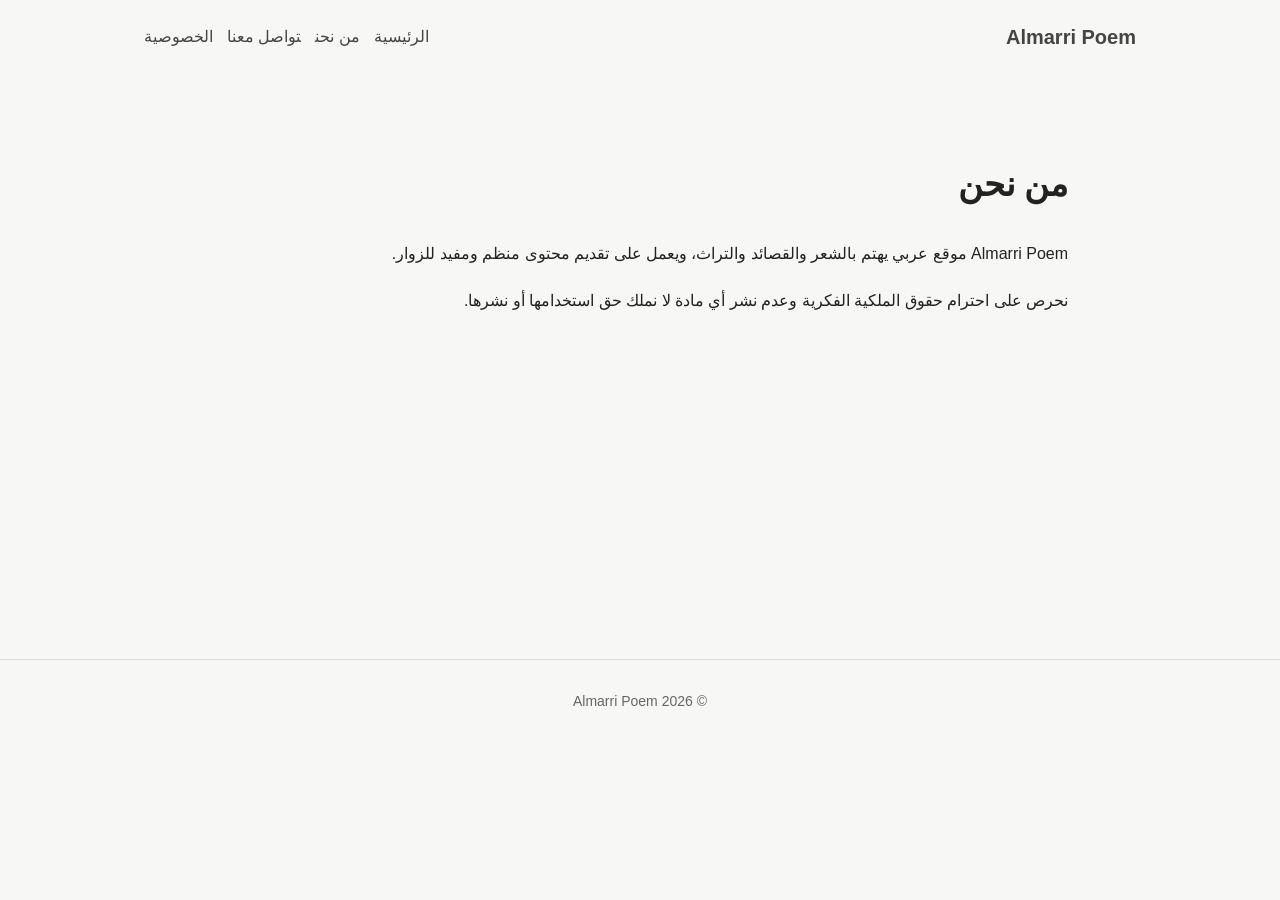
==== about.html @ f3326058 "Add files via upload" ====
<!doctype html>
<html lang="ar" dir="rtl"><head><meta charset="utf-8"><meta name="viewport" content="width=device-width,initial-scale=1"><title>من نحن | Almarri Poem</title><link rel="stylesheet" href="style.css"></head>
<body><header><nav class="nav"><a class="logo" href="index.html">Almarri Poem</a><div><a href="index.html">الرئيسية</a><a href="about.html">من نحن</a><a href="contact.html">تواصل معنا</a><a href="privacy.html">الخصوصية</a></div></nav></header>
<main class="content page"><h1>من نحن</h1><p>Almarri Poem موقع عربي يهتم بالشعر والقصائد والتراث، ويعمل على تقديم محتوى منظم ومفيد للزوار.</p><p>نحرص على احترام حقوق الملكية الفكرية وعدم نشر أي مادة لا نملك حق استخدامها أو نشرها.</p></main>
<footer>© 2026 Almarri Poem</footer></body></html>
---- style.css ----
*{box-sizing:border-box}
body{margin:0;font-family:Arial,"Tahoma",sans-serif;background:#f7f7f5;color:#222;line-height:1.9}
.nav{max-width:1050px;margin:auto;padding:18px 22px;display:flex;align-items:center;justify-content:space-between;gap:20px}
.logo{font-weight:700;font-size:20px;color:#222;text-decoration:none}
.nav a{margin:0 7px;color:#444;text-decoration:none}
.nav a:hover{color:#000}
.hero{background:#fff;border-top:1px solid #eee;border-bottom:1px solid #eee;padding:90px 22px;text-align:center}
.hero h1{font-size:42px;margin:8px 0}
.eyebrow{letter-spacing:2px;text-transform:uppercase;color:#777}
.hero p{max-width:700px;margin:15px auto;color:#555}
.content{max-width:900px;margin:auto;padding:55px 22px}
.card{background:#fff;padding:28px;border:1px solid #e8e8e8;border-radius:12px;margin-top:25px}
.button{display:inline-block;background:#222;color:#fff;padding:8px 18px;border-radius:7px;text-decoration:none}
.page{min-height:65vh}
.page h1{font-size:34px}
footer{text-align:center;border-top:1px solid #ddd;padding:28px 20px;color:#666;font-size:14px}
footer a{color:#555}
@media(max-width:700px){.nav{display:block;text-align:center}.nav div{margin-top:10px}.hero h1{font-size:31px}}
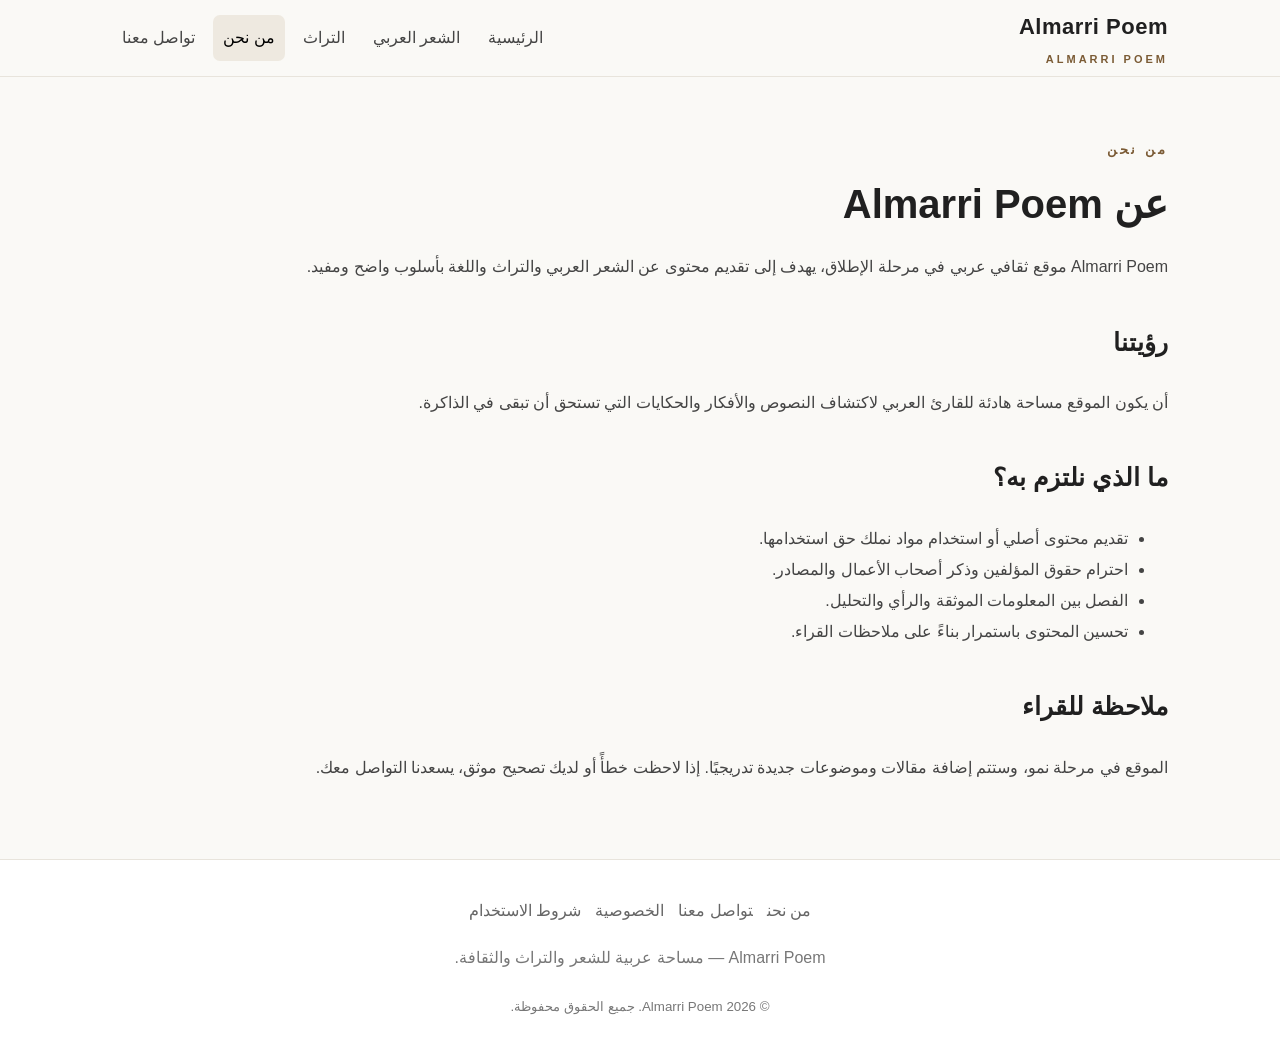
==== commit df3bba2e: "Add files via upload" ====
--- a/about.html
+++ b/about.html
@@ -1,5 +1,24 @@
-<!doctype html>
-<html lang="ar" dir="rtl"><head><meta charset="utf-8"><meta name="viewport" content="width=device-width,initial-scale=1"><title>من نحن | Almarri Poem</title><link rel="stylesheet" href="style.css"></head>
-<body><header><nav class="nav"><a class="logo" href="index.html">Almarri Poem</a><div><a href="index.html">الرئيسية</a><a href="about.html">من نحن</a><a href="contact.html">تواصل معنا</a><a href="privacy.html">الخصوصية</a></div></nav></header>
-<main class="content page"><h1>من نحن</h1><p>Almarri Poem موقع عربي يهتم بالشعر والقصائد والتراث، ويعمل على تقديم محتوى منظم ومفيد للزوار.</p><p>نحرص على احترام حقوق الملكية الفكرية وعدم نشر أي مادة لا نملك حق استخدامها أو نشرها.</p></main>
-<footer>© 2026 Almarri Poem</footer></body></html>+<!doctype html><html lang="ar" dir="rtl"><head>
+<meta charset="utf-8"><meta name="viewport" content="width=device-width,initial-scale=1">
+<meta name="description" content="من نحن | Almarri Poem منصة عربية تهتم بالشعر والتراث والثقافة الأدبية.">
+<title>من نحن | Almarri Poem</title><link rel="stylesheet" href="style.css">
+</head><body>
+<header><div class="container nav">
+<a class="logo" href="index.html">Almarri Poem<span>ALMARRI POEM</span></a>
+<nav>
+<a class="" href="index.html">الرئيسية</a>
+<a class="" href="poetry.html">الشعر العربي</a>
+<a class="" href="heritage.html">التراث</a>
+<a class="active" href="about.html">من نحن</a>
+<a class="" href="contact.html">تواصل معنا</a>
+</nav></div></header>
+<main class="page"><div class="container">
+<div class="kicker">من نحن</div><h1>عن Almarri Poem</h1>
+<p>Almarri Poem موقع ثقافي عربي في مرحلة الإطلاق، يهدف إلى تقديم محتوى عن الشعر العربي والتراث واللغة بأسلوب واضح ومفيد.</p>
+<h2>رؤيتنا</h2><p>أن يكون الموقع مساحة هادئة للقارئ العربي لاكتشاف النصوص والأفكار والحكايات التي تستحق أن تبقى في الذاكرة.</p>
+<h2>ما الذي نلتزم به؟</h2><ul><li>تقديم محتوى أصلي أو استخدام مواد نملك حق استخدامها.</li><li>احترام حقوق المؤلفين وذكر أصحاب الأعمال والمصادر.</li><li>الفصل بين المعلومات الموثقة والرأي والتحليل.</li><li>تحسين المحتوى باستمرار بناءً على ملاحظات القراء.</li></ul>
+<h2>ملاحظة للقراء</h2><p>الموقع في مرحلة نمو، وستتم إضافة مقالات وموضوعات جديدة تدريجيًا. إذا لاحظت خطأً أو لديك تصحيح موثق، يسعدنا التواصل معك.</p>
+</div></main><footer><div class="container">
+<div><a href="about.html">من نحن</a><a href="contact.html">تواصل معنا</a><a href="privacy.html">الخصوصية</a><a href="terms.html">شروط الاستخدام</a></div>
+<p>Almarri Poem — مساحة عربية للشعر والتراث والثقافة.</p><small>© 2026 Almarri Poem. جميع الحقوق محفوظة.</small>
+</div></footer></body></html>
--- a/style.css
+++ b/style.css
@@ -1,18 +1,43 @@
+
+:root{
+  --bg:#faf9f6;--surface:#fff;--text:#202020;--muted:#666;
+  --line:#e8e4dc;--accent:#7b5b35;--accent2:#b08a58;--max:1100px;
+}
 *{box-sizing:border-box}
-body{margin:0;font-family:Arial,"Tahoma",sans-serif;background:#f7f7f5;color:#222;line-height:1.9}
-.nav{max-width:1050px;margin:auto;padding:18px 22px;display:flex;align-items:center;justify-content:space-between;gap:20px}
-.logo{font-weight:700;font-size:20px;color:#222;text-decoration:none}
-.nav a{margin:0 7px;color:#444;text-decoration:none}
-.nav a:hover{color:#000}
-.hero{background:#fff;border-top:1px solid #eee;border-bottom:1px solid #eee;padding:90px 22px;text-align:center}
-.hero h1{font-size:42px;margin:8px 0}
-.eyebrow{letter-spacing:2px;text-transform:uppercase;color:#777}
-.hero p{max-width:700px;margin:15px auto;color:#555}
-.content{max-width:900px;margin:auto;padding:55px 22px}
-.card{background:#fff;padding:28px;border:1px solid #e8e8e8;border-radius:12px;margin-top:25px}
-.button{display:inline-block;background:#222;color:#fff;padding:8px 18px;border-radius:7px;text-decoration:none}
-.page{min-height:65vh}
-.page h1{font-size:34px}
-footer{text-align:center;border-top:1px solid #ddd;padding:28px 20px;color:#666;font-size:14px}
-footer a{color:#555}
-@media(max-width:700px){.nav{display:block;text-align:center}.nav div{margin-top:10px}.hero h1{font-size:31px}}+html{scroll-behavior:smooth}
+body{margin:0;background:var(--bg);color:var(--text);font-family:"Tahoma","Arial",sans-serif;line-height:1.95}
+a{color:inherit}
+.container{max-width:var(--max);margin:auto;padding:0 22px}
+header{background:rgba(250,249,246,.96);border-bottom:1px solid var(--line);position:sticky;top:0;z-index:10;backdrop-filter:blur(8px)}
+.nav{min-height:76px;display:flex;align-items:center;justify-content:space-between;gap:25px}
+.logo{text-decoration:none;font-size:22px;font-weight:800;letter-spacing:.5px}
+.logo span{display:block;font-size:11px;letter-spacing:3px;color:var(--accent);font-weight:600}
+nav{display:flex;flex-wrap:wrap;gap:8px}
+nav a{text-decoration:none;padding:7px 10px;border-radius:7px;color:#444}
+nav a:hover,nav a.active{background:#eee9e0;color:#000}
+.hero{padding:92px 0 85px;background:linear-gradient(180deg,#fff,#faf9f6);text-align:center;border-bottom:1px solid var(--line)}
+.kicker{color:var(--accent);font-size:13px;letter-spacing:3px;font-weight:700}
+h1{font-size:clamp(36px,6vw,62px);line-height:1.35;margin:15px 0 20px}
+.hero p{max-width:760px;margin:auto;color:var(--muted);font-size:18px}
+.btn{display:inline-block;margin-top:26px;padding:10px 20px;border-radius:8px;background:var(--text);color:#fff;text-decoration:none}
+.section{padding:65px 0}
+.section h2{font-size:30px;margin:0 0 10px}
+.section-intro{color:var(--muted);max-width:760px}
+.grid{display:grid;grid-template-columns:repeat(3,1fr);gap:20px;margin-top:28px}
+.card{background:var(--surface);border:1px solid var(--line);border-radius:14px;padding:25px;box-shadow:0 4px 18px rgba(0,0,0,.03)}
+.card h3{margin-top:0;font-size:21px}
+.card p{color:#555;margin-bottom:0}
+.meta{font-size:13px;color:var(--accent)}
+.poem{white-space:pre-line;font-size:20px;line-height:2.4;border-right:3px solid var(--accent2);padding:8px 20px;margin-top:18px}
+.page{padding:60px 0;min-height:68vh}
+.page h1{font-size:40px}
+.page h2{font-size:25px;margin-top:35px}
+.page p,.page li{color:#444}
+.notice{background:#f1ece4;border:1px solid #e1d6c6;border-radius:12px;padding:18px;margin:25px 0}
+footer{border-top:1px solid var(--line);background:#fff;padding:35px 0;text-align:center;color:#777}
+footer a{margin:0 7px;color:#666;text-decoration:none}
+small{color:#777}
+@media(max-width:800px){
+ .nav{display:block;padding:14px 20px}.logo{margin-bottom:8px}nav{gap:2px}
+ .grid{grid-template-columns:1fr}.hero{padding:65px 0}
+}
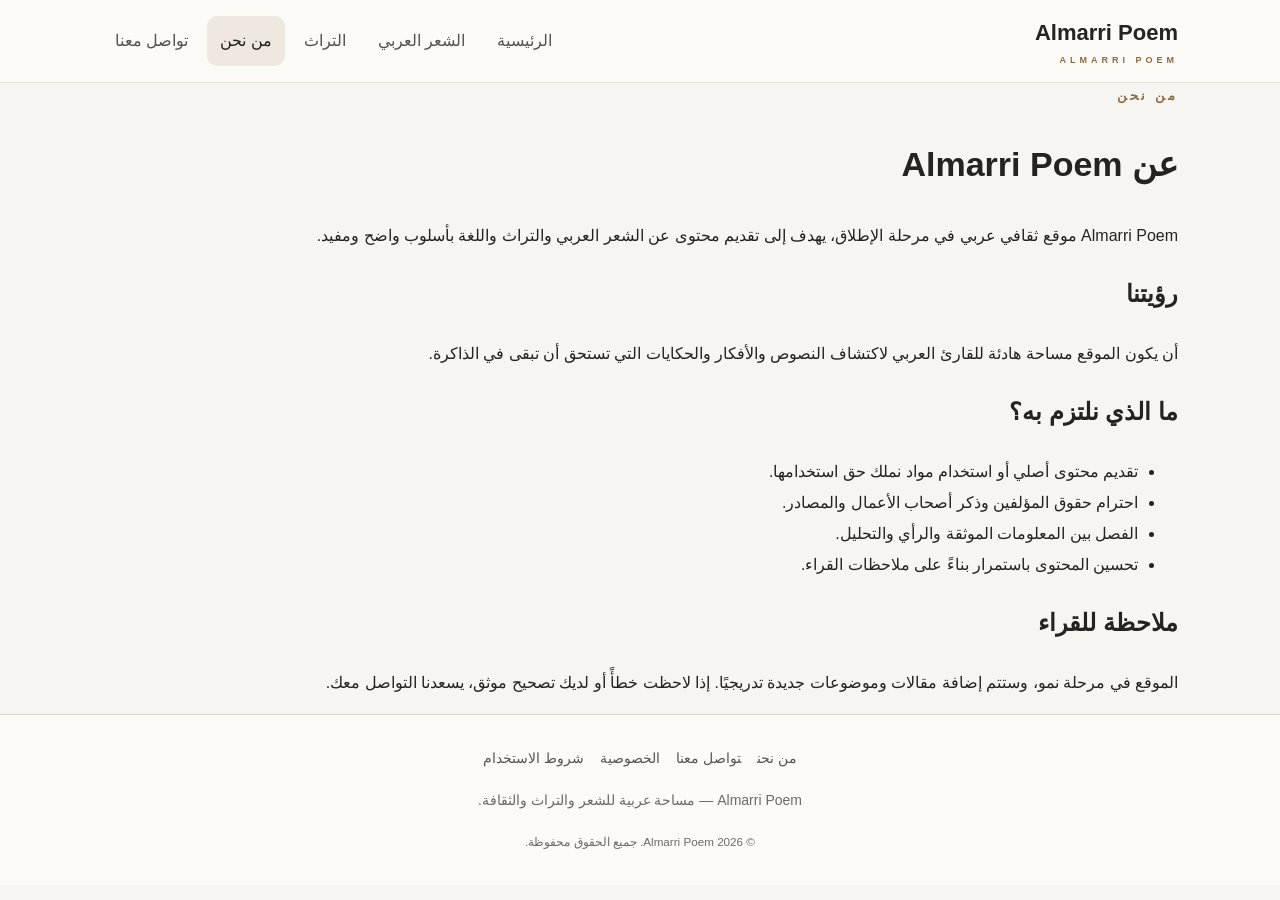
==== commit 8a0dc8b8: "Add files via upload" ====
--- a/about.html
+++ b/about.html
@@ -7,7 +7,7 @@
 <a class="logo" href="index.html">Almarri Poem<span>ALMARRI POEM</span></a>
 <nav>
 <a class="" href="index.html">الرئيسية</a>
-<a class="" href="poetry.html">الشعر العربي</a>
+<a class="" href="diwan.html">الشعر العربي</a>
 <a class="" href="heritage.html">التراث</a>
 <a class="active" href="about.html">من نحن</a>
 <a class="" href="contact.html">تواصل معنا</a>
--- a/style.css
+++ b/style.css
@@ -1,43 +1,78 @@
 
-:root{
-  --bg:#faf9f6;--surface:#fff;--text:#202020;--muted:#666;
-  --line:#e8e4dc;--accent:#7b5b35;--accent2:#b08a58;--max:1100px;
-}
 *{box-sizing:border-box}
 html{scroll-behavior:smooth}
-body{margin:0;background:var(--bg);color:var(--text);font-family:"Tahoma","Arial",sans-serif;line-height:1.95}
+body{margin:0;font-family:"Noto Naskh Arabic","Noto Sans Arabic","Tahoma","Arial",sans-serif;background:#f7f5f1;color:#252321;line-height:1.95}
 a{color:inherit}
-.container{max-width:var(--max);margin:auto;padding:0 22px}
-header{background:rgba(250,249,246,.96);border-bottom:1px solid var(--line);position:sticky;top:0;z-index:10;backdrop-filter:blur(8px)}
-.nav{min-height:76px;display:flex;align-items:center;justify-content:space-between;gap:25px}
-.logo{text-decoration:none;font-size:22px;font-weight:800;letter-spacing:.5px}
-.logo span{display:block;font-size:11px;letter-spacing:3px;color:var(--accent);font-weight:600}
-nav{display:flex;flex-wrap:wrap;gap:8px}
-nav a{text-decoration:none;padding:7px 10px;border-radius:7px;color:#444}
-nav a:hover,nav a.active{background:#eee9e0;color:#000}
-.hero{padding:92px 0 85px;background:linear-gradient(180deg,#fff,#faf9f6);text-align:center;border-bottom:1px solid var(--line)}
-.kicker{color:var(--accent);font-size:13px;letter-spacing:3px;font-weight:700}
-h1{font-size:clamp(36px,6vw,62px);line-height:1.35;margin:15px 0 20px}
-.hero p{max-width:760px;margin:auto;color:var(--muted);font-size:18px}
-.btn{display:inline-block;margin-top:26px;padding:10px 20px;border-radius:8px;background:var(--text);color:#fff;text-decoration:none}
-.section{padding:65px 0}
-.section h2{font-size:30px;margin:0 0 10px}
-.section-intro{color:var(--muted);max-width:760px}
-.grid{display:grid;grid-template-columns:repeat(3,1fr);gap:20px;margin-top:28px}
-.card{background:var(--surface);border:1px solid var(--line);border-radius:14px;padding:25px;box-shadow:0 4px 18px rgba(0,0,0,.03)}
-.card h3{margin-top:0;font-size:21px}
-.card p{color:#555;margin-bottom:0}
-.meta{font-size:13px;color:var(--accent)}
-.poem{white-space:pre-line;font-size:20px;line-height:2.4;border-right:3px solid var(--accent2);padding:8px 20px;margin-top:18px}
-.page{padding:60px 0;min-height:68vh}
-.page h1{font-size:40px}
-.page h2{font-size:25px;margin-top:35px}
-.page p,.page li{color:#444}
-.notice{background:#f1ece4;border:1px solid #e1d6c6;border-radius:12px;padding:18px;margin:25px 0}
-footer{border-top:1px solid var(--line);background:#fff;padding:35px 0;text-align:center;color:#777}
-footer a{margin:0 7px;color:#666;text-decoration:none}
-small{color:#777}
+.container{max-width:1120px;margin:auto;padding-left:22px;padding-right:22px}
+.nav{min-height:82px;display:flex;align-items:center;justify-content:space-between;gap:22px;background:#fbfaf7}
+header{background:#fbfaf7;border-bottom:1px solid #e8e2d9;position:sticky;top:0;z-index:20}
+.logo{font-weight:800;font-size:22px;text-decoration:none;white-space:nowrap}
+.logo span{display:block;font-size:9px;letter-spacing:4px;color:#8b6d45;margin-top:-3px}
+nav{display:flex;gap:6px;flex-wrap:wrap;justify-content:center}
+nav a{padding:9px 13px;border-radius:10px;text-decoration:none;color:#55504a}
+nav a:hover,nav a.active{background:#eee8df;color:#222}
+.hero{background:#fff;border-top:1px solid #eee;border-bottom:1px solid #eee;padding:90px 22px;text-align:center}
+.hero h1{font-size:44px;margin:8px 0}
+.eyebrow,.kicker{letter-spacing:3px;text-transform:uppercase;color:#8b6d45;font-size:13px;font-weight:700}
+.hero p{max-width:760px;margin:15px auto;color:#666}
+.button,.btn{display:inline-block;background:#222;color:#fff;padding:12px 22px;border-radius:10px;text-decoration:none;border:1px solid #222}
+.button.ghost{background:transparent;color:#222;border-color:#d7d0c7}
+.section{padding:55px 0}
+.section h2{font-size:30px;margin:0 0 8px}
+.section-intro{color:#666}
+.grid{display:grid;grid-template-columns:repeat(3,1fr);gap:18px}
+.card{background:#fff;padding:28px;border:1px solid #e5dfd7;border-radius:16px;margin-top:18px;box-shadow:0 8px 24px rgba(40,30,20,.04)}
+.meta{display:inline-block;color:#8b6d45;font-size:13px;font-weight:700}
+.page{min-height:65vh}
+.page h1{font-size:34px}
+footer{text-align:center;border-top:1px solid #ddd6cd;padding:30px 20px;color:#6f6a64;font-size:14px;background:#fbfaf7}
+footer a{margin:0 8px;color:#555;text-decoration:none}
+
+.diwan-hero{background:linear-gradient(180deg,#fbfaf7,#f2eee7);border-bottom:1px solid #e3ddd4;padding:72px 0 58px;text-align:center}
+.diwan-hero h1{font-size:42px;line-height:1.35;margin:14px 0 4px}
+.diwan-hero h1 span{font-size:.62em;color:#4d4944}
+.diwan-hero .subtitle{font-size:18px;color:#8b6d45;font-weight:700;margin:4px 0 16px}
+.diwan-hero .intro{max-width:820px;margin:0 auto 24px;color:#666;font-size:17px}
+.hero-actions{display:flex;justify-content:center;gap:10px;flex-wrap:wrap}
+.archive-note{display:flex;align-items:flex-start;gap:15px;background:#fff;border:1px solid #e4ddd4;border-radius:16px;margin-top:28px;padding:18px 22px}
+.note-icon{width:38px;height:38px;display:grid;place-items:center;border-radius:50%;background:#eee7dc;color:#8b6d45;font-size:20px;flex:0 0 auto}
+.archive-note p{margin:4px 0 0;color:#666}
+.controls{padding-top:50px}
+.controls-top{display:flex;align-items:end;justify-content:space-between;gap:20px}
+.controls-top h2{font-size:32px;margin:4px 0 0}
+.controls-top p{color:#777;margin:2px 0 0}
+#search{width:min(420px,100%);padding:14px 16px;border:1px solid #d9d2c9;border-radius:12px;background:#fff;font:inherit;outline:none}
+#search:focus{border-color:#8b6d45;box-shadow:0 0 0 3px rgba(139,109,69,.12)}
+.filters{display:flex;gap:8px;flex-wrap:wrap;margin-top:22px}
+.filter{border:1px solid #ddd5cb;background:#fff;color:#5a554f;border-radius:999px;padding:8px 15px;font:inherit;cursor:pointer}
+.filter.active,.filter:hover{background:#2b2927;color:#fff;border-color:#2b2927}
+.poem-list{padding-top:20px}
+.poem-card{background:#fff;border:1px solid #e3ddd5;border-radius:18px;margin:16px 0;overflow:hidden;box-shadow:0 8px 26px rgba(40,30,20,.035)}
+.poem-head{padding:22px 24px 10px}
+.badge{display:inline-block;background:#f1ebe2;color:#765b3a;padding:5px 10px;border-radius:999px;font-size:12px;font-weight:700}
+.page-ref{color:#999;font-size:12px;margin-right:8px}
+.poem-card h2{font-size:24px;line-height:1.55;margin:12px 0 4px}
+.excerpt{color:#777;margin:0;font-size:15px}
+.reading{margin:8px 24px 18px;padding:16px 18px;background:#faf8f4;border-right:4px solid #b08a5c;border-radius:10px}
+.reading h3{margin:0 0 4px;font-size:17px}
+.reading p{margin:0;color:#555}
+.poem-card details{border-top:1px solid #eee8e0}
+.poem-card summary{cursor:pointer;padding:15px 24px;font-weight:700;color:#6d5437;list-style:none}
+.poem-card summary::-webkit-details-marker{display:none}
+.poem-card summary:before{content:"＋";display:inline-block;margin-left:8px;font-size:18px}
+.poem-card details[open] summary:before{content:"−"}
+.poem-text{padding:4px 28px 28px;font-family:"Noto Naskh Arabic","Amiri","Traditional Arabic",serif;font-size:21px;line-height:2.25;color:#222;text-align:right}
+.missing-section,.source-section{padding-top:20px;padding-bottom:30px}
+.small{color:#777;font-size:14px}
+.no-results{text-align:center;padding:40px;color:#777}
 @media(max-width:800px){
- .nav{display:block;padding:14px 20px}.logo{margin-bottom:8px}nav{gap:2px}
- .grid{grid-template-columns:1fr}.hero{padding:65px 0}
+ .nav{display:block;text-align:center;padding-top:14px;padding-bottom:14px}
+ .logo{display:block;margin-bottom:10px}
+ .grid{grid-template-columns:1fr}
+ .hero h1,.diwan-hero h1{font-size:32px}
+ .controls-top{display:block}
+ #search{margin-top:18px;width:100%}
+ .poem-card h2{font-size:21px}
+ .poem-text{font-size:19px;padding:4px 20px 22px}
+ .archive-note{margin-left:12px;margin-right:12px}
 }
